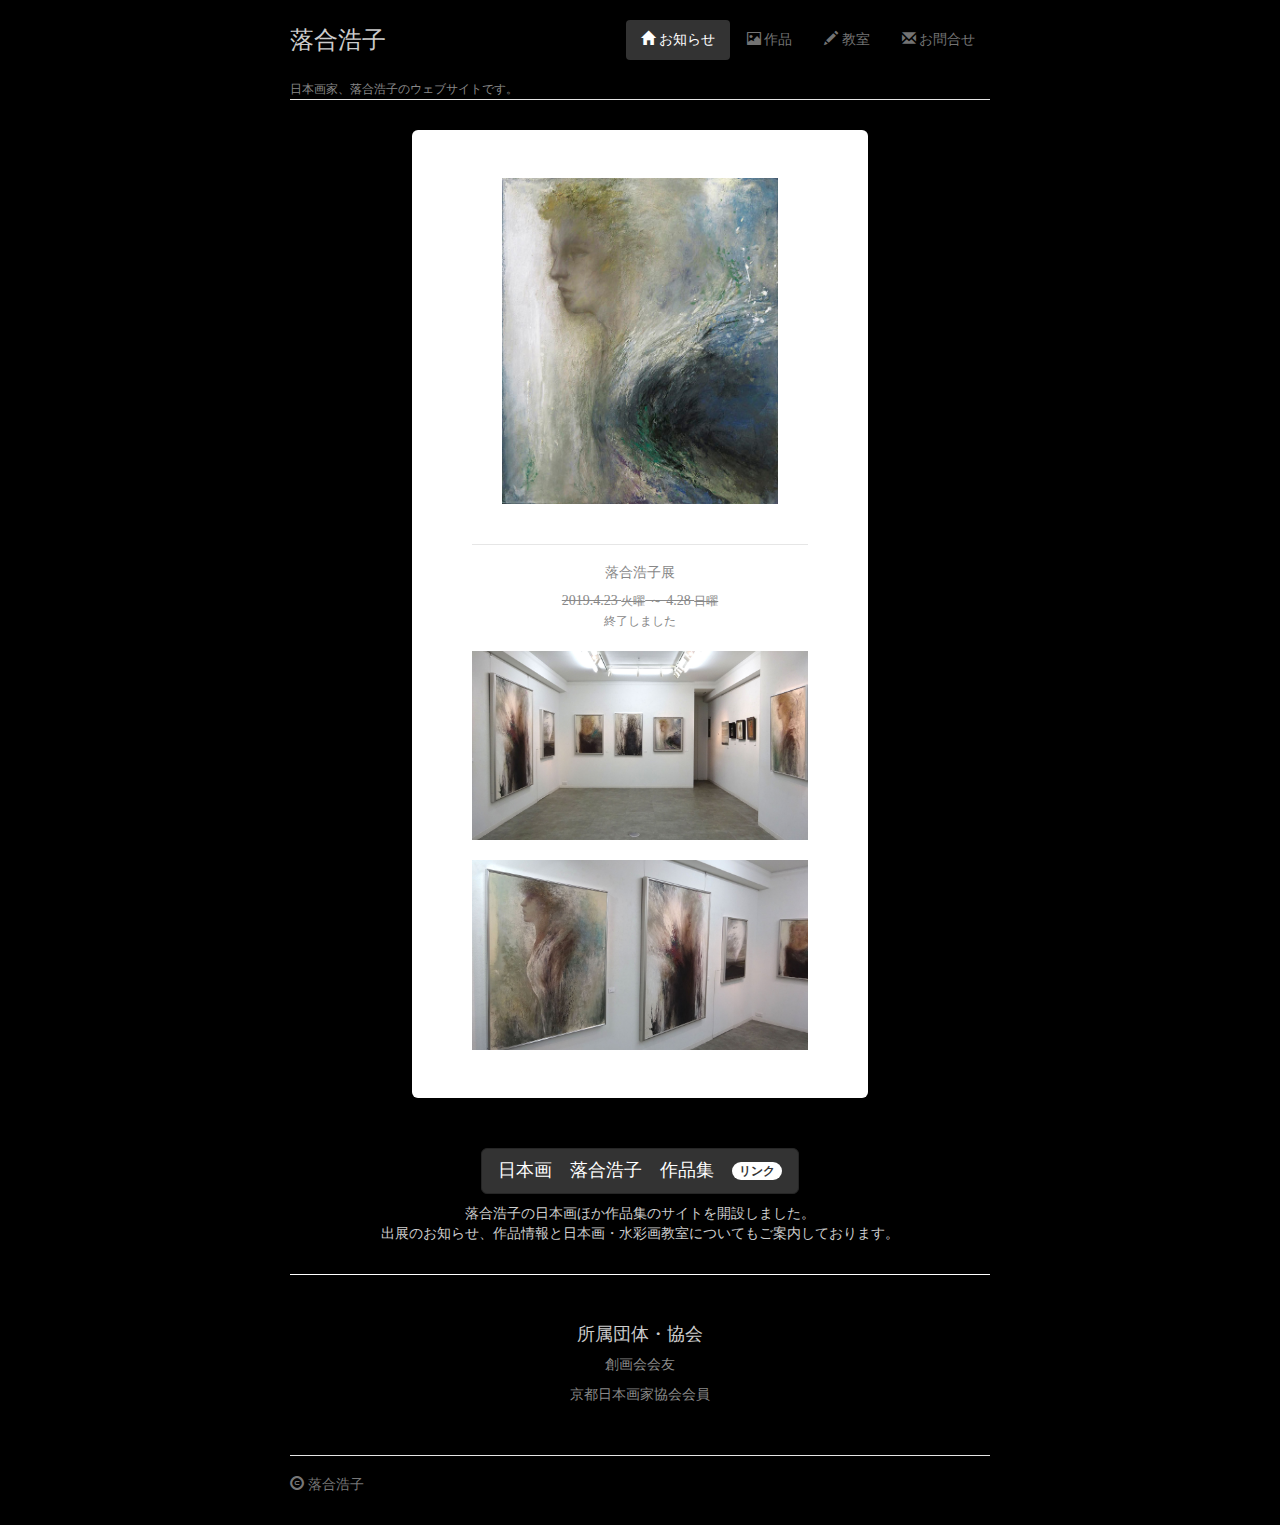
==== index.html @ 36b0684b "作品ページ更新" ====
<!DOCTYPE html> <html class=no-js> <head> <meta charset=utf-8> <title>落合浩子のウェブサイト</title> <meta name=description content=日本画家、落合浩子のウェブサイト。出展、作品情報、絵画教室についてご案内しております。> <meta name=Keywords content=落合浩子,日本画,水彩画,祈りの人,日本画家,創画会,京都日本画家協会> <meta name=viewport content="width=device-width"> <!-- <link rel="shortcut icon" href="/favicon.ico"> --> <!-- Place favicon.ico and apple-touch-icon.png in the root directory --> <link rel=stylesheet href=styles/fe6bd181.vendor.css> <link rel=stylesheet href=styles/61f33442.main.css>  <body> <!--[if lt IE 10]>
      <p class="browsehappy">You are using an <strong>outdated</strong> browser. Please <a href="http://browsehappy.com/">upgrade your browser</a> to improve your experience.</p>
    <![endif]--> <div class=container> <div class=header> <ul class="nav nav-pills pull-right"> <li class=active><a href=#><span class="glyphicon glyphicon-home"></span> お知らせ</a></li> <!-- <li><a href="#">Profile</a></li> --> <li><a href=works.html><span class="glyphicon glyphicon-picture"></span> 作品</a></li> <!-- <li><a href="#">Exhibition</a></li> --> <li><a href=school.html><span class="glyphicon glyphicon-pencil"></span> 教室</a></li> <li><a href=http://goo.gl/forms/wcPq8mtBGW><span class="glyphicon glyphicon-envelope"></span> お問合せ</a></li> </ul> <h3 class=text-muted>落合浩子</h3><small>日本画家、落合浩子のウェブサイトです。</small> </div> <p> </p> <div class=row> <div class="col-xs-10 col-sm-8 col-md-8 col-xs-offset-1 col-sm-offset-2 col-md-offset-2"> <div class=jumbotron> <div class=row> <div class="col-xs-10 col-md-10 col-xs-offset-1 col-md-offset-1"> <img class=img-responsive src=images/2c6fb3a1.ochiai-hiroko-201904.jpg alt=落合浩子展の出展作品> </div> </div> <br> <hr> <h5>落合浩子展</h5> <del>2019.4.23 <small>火曜</small> ～ 4.28 <small>日曜</small></del> <br> <small>終了しました</small> <br> <br> <div class=row> <div class=col-md-12> <a href=images/fa648b81.ochiai-hiroko-201904-a.jpg class=luminous> <img src=images/fa648b81.ochiai-hiroko-201904-a.jpg alt=正面 class="center-block img-responsive"> </a> <br> <a href=images/c3e5bac8.ochiai-hiroko-201904-b.jpg class=luminous> <img src=images/c3e5bac8.ochiai-hiroko-201904-b.jpg alt=左 class="center-block img-responsive"> </a> </div> </div> </div> </div> </div> <br> <div class=row> <div class="col-xs-10 col-sm-10 col-md-10 col-xs-offset-1 col-sm-offset-1 col-md-offset-1"> <p class=text-center> <a href=https://nhochiai.wixsite.com/mysite class="btn btn-primary btn-lg" role=button>日本画　落合浩子　作品集　<span class="badge badge-primary">リンク</span></a> </p> <p class="text-center text-muted"> 落合浩子の日本画ほか作品集のサイトを開設しました。<br> 出展のお知らせ、作品情報と日本画・水彩画教室についてもご案内しております。 </p> </div> </div> <hr> <div class="row marketing"> <div class="col-md-6 col-md-offset-3"> <h4 class="text-muted text-center">所属団体・協会</h4> <p class=text-center>創画会会友</p> <p class=text-center>京都日本画家協会会員</p> </div> </div> <div class=footer> <p><span class="glyphicon glyphicon-copyright-mark"></span> 落合浩子</p> </div> </div> <script src=scripts/1f013f44.vendor.js></script> <script src=scripts/941b9cf6.main.js></script>
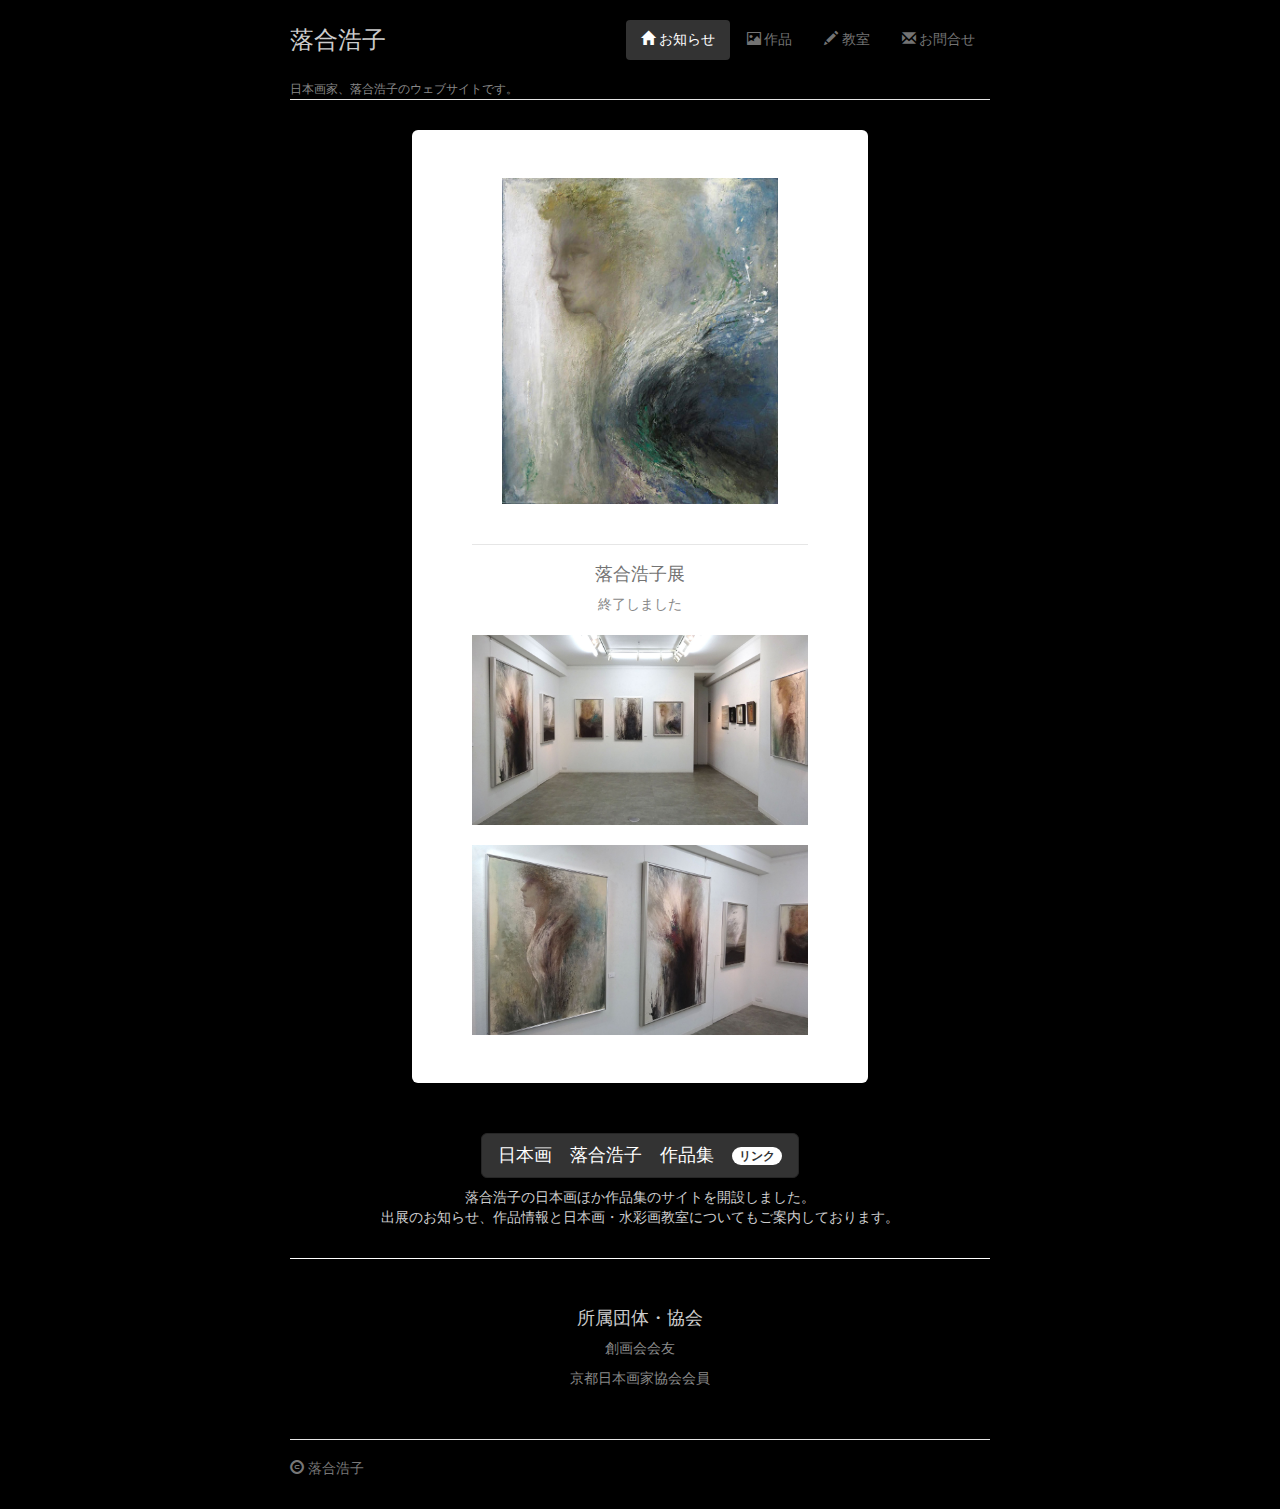
==== commit be7c6a53: "日付削除" ====
--- a/index.html
+++ b/index.html
@@ -1,3 +1,3 @@
 <!DOCTYPE html> <html class=no-js> <head> <meta charset=utf-8> <title>落合浩子のウェブサイト</title> <meta name=description content=日本画家、落合浩子のウェブサイト。出展、作品情報、絵画教室についてご案内しております。> <meta name=Keywords content=落合浩子,日本画,水彩画,祈りの人,日本画家,創画会,京都日本画家協会> <meta name=viewport content="width=device-width"> <!-- <link rel="shortcut icon" href="/favicon.ico"> --> <!-- Place favicon.ico and apple-touch-icon.png in the root directory --> <link rel=stylesheet href=styles/fe6bd181.vendor.css> <link rel=stylesheet href=styles/61f33442.main.css>  <body> <!--[if lt IE 10]>
       <p class="browsehappy">You are using an <strong>outdated</strong> browser. Please <a href="http://browsehappy.com/">upgrade your browser</a> to improve your experience.</p>
-    <![endif]--> <div class=container> <div class=header> <ul class="nav nav-pills pull-right"> <li class=active><a href=#><span class="glyphicon glyphicon-home"></span> お知らせ</a></li> <!-- <li><a href="#">Profile</a></li> --> <li><a href=works.html><span class="glyphicon glyphicon-picture"></span> 作品</a></li> <!-- <li><a href="#">Exhibition</a></li> --> <li><a href=school.html><span class="glyphicon glyphicon-pencil"></span> 教室</a></li> <li><a href=http://goo.gl/forms/wcPq8mtBGW><span class="glyphicon glyphicon-envelope"></span> お問合せ</a></li> </ul> <h3 class=text-muted>落合浩子</h3><small>日本画家、落合浩子のウェブサイトです。</small> </div> <p> </p> <div class=row> <div class="col-xs-10 col-sm-8 col-md-8 col-xs-offset-1 col-sm-offset-2 col-md-offset-2"> <div class=jumbotron> <div class=row> <div class="col-xs-10 col-md-10 col-xs-offset-1 col-md-offset-1"> <img class=img-responsive src=images/2c6fb3a1.ochiai-hiroko-201904.jpg alt=落合浩子展の出展作品> </div> </div> <br> <hr> <h5>落合浩子展</h5> <del>2019.4.23 <small>火曜</small> ～ 4.28 <small>日曜</small></del> <br> <small>終了しました</small> <br> <br> <div class=row> <div class=col-md-12> <a href=images/fa648b81.ochiai-hiroko-201904-a.jpg class=luminous> <img src=images/fa648b81.ochiai-hiroko-201904-a.jpg alt=正面 class="center-block img-responsive"> </a> <br> <a href=images/c3e5bac8.ochiai-hiroko-201904-b.jpg class=luminous> <img src=images/c3e5bac8.ochiai-hiroko-201904-b.jpg alt=左 class="center-block img-responsive"> </a> </div> </div> </div> </div> </div> <br> <div class=row> <div class="col-xs-10 col-sm-10 col-md-10 col-xs-offset-1 col-sm-offset-1 col-md-offset-1"> <p class=text-center> <a href=https://nhochiai.wixsite.com/mysite class="btn btn-primary btn-lg" role=button>日本画　落合浩子　作品集　<span class="badge badge-primary">リンク</span></a> </p> <p class="text-center text-muted"> 落合浩子の日本画ほか作品集のサイトを開設しました。<br> 出展のお知らせ、作品情報と日本画・水彩画教室についてもご案内しております。 </p> </div> </div> <hr> <div class="row marketing"> <div class="col-md-6 col-md-offset-3"> <h4 class="text-muted text-center">所属団体・協会</h4> <p class=text-center>創画会会友</p> <p class=text-center>京都日本画家協会会員</p> </div> </div> <div class=footer> <p><span class="glyphicon glyphicon-copyright-mark"></span> 落合浩子</p> </div> </div> <script src=scripts/1f013f44.vendor.js></script> <script src=scripts/941b9cf6.main.js></script>  +    <![endif]--> <div class=container> <div class=header> <ul class="nav nav-pills pull-right"> <li class=active><a href=#><span class="glyphicon glyphicon-home"></span> お知らせ</a></li> <!-- <li><a href="#">Profile</a></li> --> <li><a href=works.html><span class="glyphicon glyphicon-picture"></span> 作品</a></li> <!-- <li><a href="#">Exhibition</a></li> --> <li><a href=school.html><span class="glyphicon glyphicon-pencil"></span> 教室</a></li> <li><a href=http://goo.gl/forms/wcPq8mtBGW><span class="glyphicon glyphicon-envelope"></span> お問合せ</a></li> </ul> <h3 class=text-muted>落合浩子</h3><small>日本画家、落合浩子のウェブサイトです。</small> </div> <p> </p> <div class=row> <div class="col-xs-10 col-sm-8 col-md-8 col-xs-offset-1 col-sm-offset-2 col-md-offset-2"> <div class=jumbotron> <div class=row> <div class="col-xs-10 col-md-10 col-xs-offset-1 col-md-offset-1"> <img class=img-responsive src=images/2c6fb3a1.ochiai-hiroko-201904.jpg alt=落合浩子展の出展作品> </div> </div> <br> <hr> <h4><a href=https://nhochiai.wixsite.com/mysite>落合浩子展</a></h4> 終了しました <br> <br> <div class=row> <div class=col-md-12> <a href=images/fa648b81.ochiai-hiroko-201904-a.jpg class=luminous> <img src=images/fa648b81.ochiai-hiroko-201904-a.jpg alt=正面 class="center-block img-responsive"> </a> <br> <a href=images/c3e5bac8.ochiai-hiroko-201904-b.jpg class=luminous> <img src=images/c3e5bac8.ochiai-hiroko-201904-b.jpg alt=左 class="center-block img-responsive"> </a> </div> </div> </div> </div> </div> <br> <div class=row> <div class="col-xs-10 col-sm-10 col-md-10 col-xs-offset-1 col-sm-offset-1 col-md-offset-1"> <p class=text-center> <a href=https://nhochiai.wixsite.com/mysite class="btn btn-primary btn-lg" role=button>日本画　落合浩子　作品集　<span class="badge badge-primary">リンク</span></a> </p> <p class="text-center text-muted"> 落合浩子の日本画ほか作品集のサイトを開設しました。<br> 出展のお知らせ、作品情報と日本画・水彩画教室についてもご案内しております。 </p> </div> </div> <hr> <div class="row marketing"> <div class="col-md-6 col-md-offset-3"> <h4 class="text-muted text-center">所属団体・協会</h4> <p class=text-center>創画会会友</p> <p class=text-center>京都日本画家協会会員</p> </div> </div> <div class=footer> <p><span class="glyphicon glyphicon-copyright-mark"></span> 落合浩子</p> </div> </div> <script src=scripts/1f013f44.vendor.js></script> <script src=scripts/941b9cf6.main.js></script>  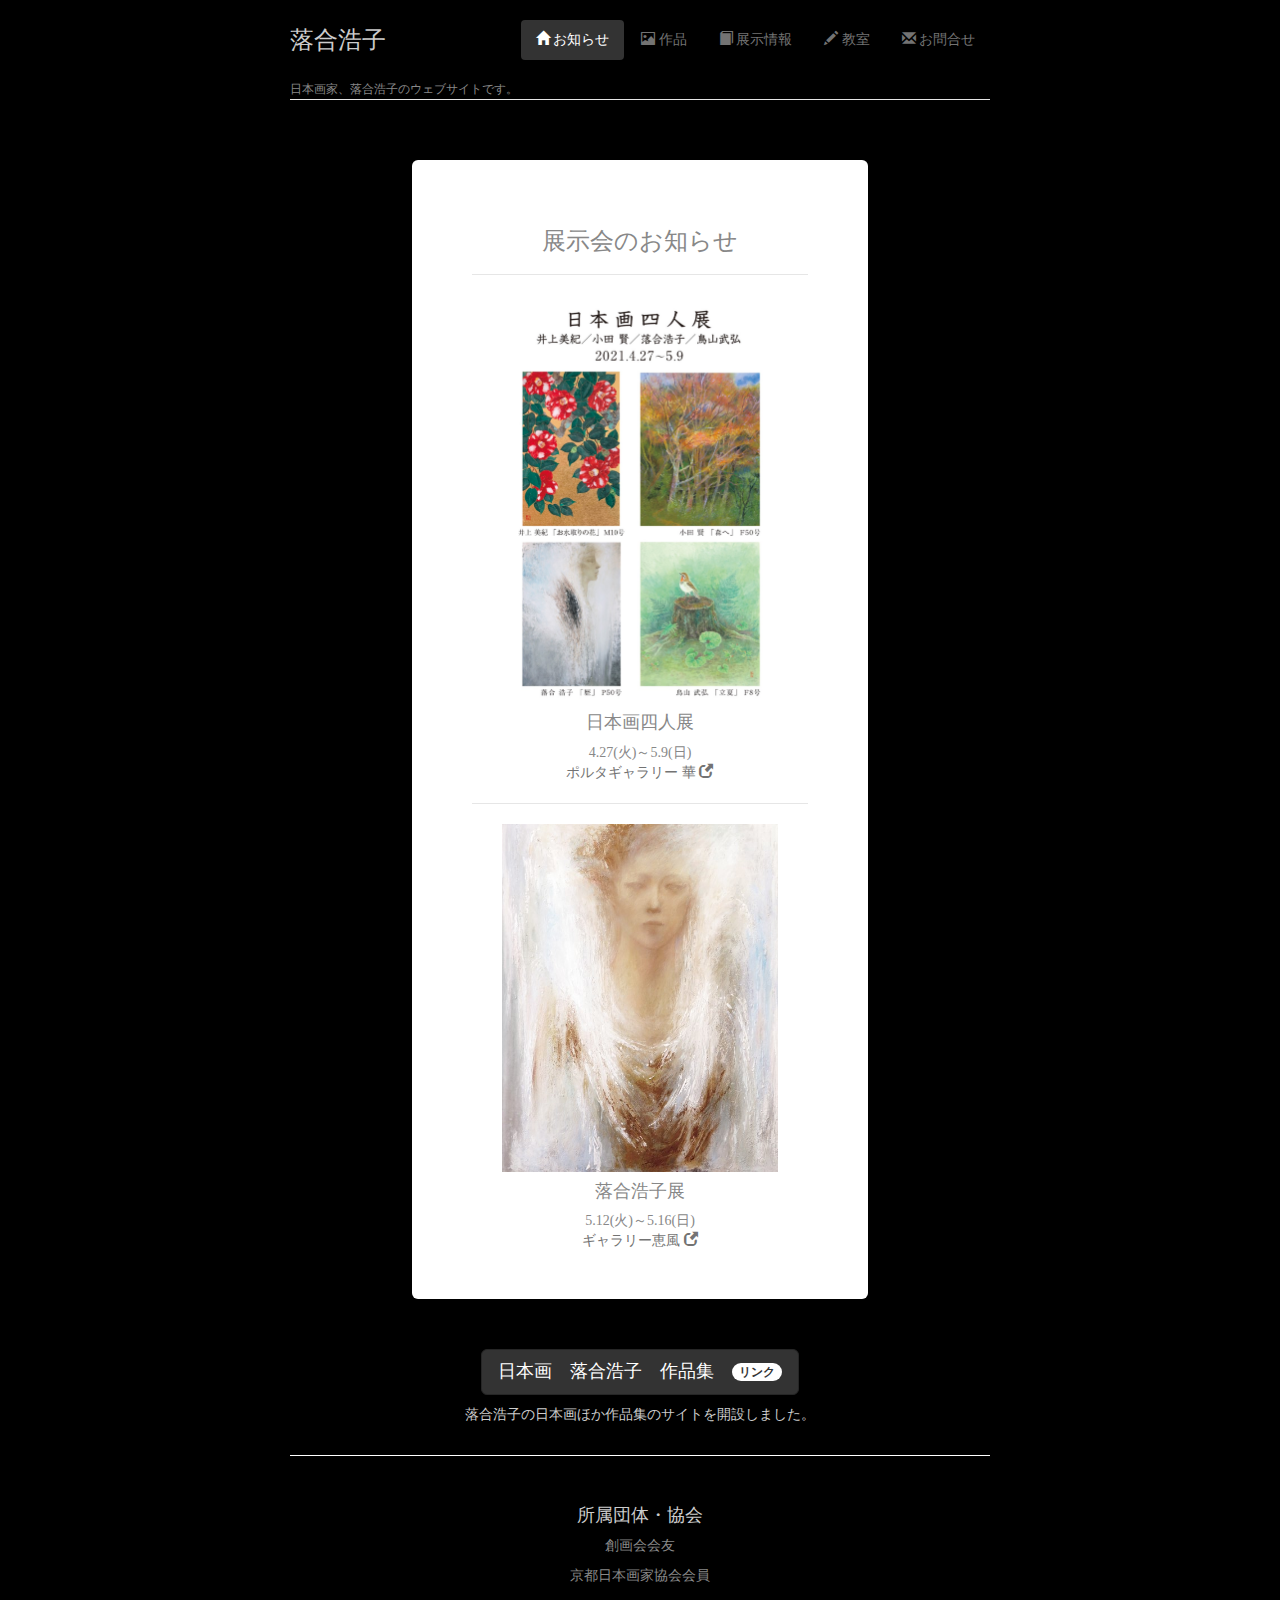
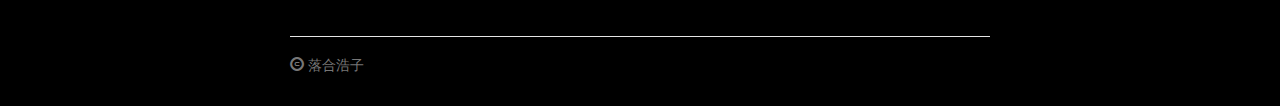
==== commit d15ef05c: "2021年度・春" ====
--- a/index.html
+++ b/index.html
@@ -1,3 +1,3 @@
-<!DOCTYPE html> <html class=no-js> <head> <meta charset=utf-8> <title>落合浩子のウェブサイト</title> <meta name=description content=日本画家、落合浩子のウェブサイト。出展、作品情報、絵画教室についてご案内しております。> <meta name=Keywords content=落合浩子,日本画,水彩画,祈りの人,日本画家,創画会,京都日本画家協会> <meta name=viewport content="width=device-width"> <!-- <link rel="shortcut icon" href="/favicon.ico"> --> <!-- Place favicon.ico and apple-touch-icon.png in the root directory --> <link rel=stylesheet href=styles/fe6bd181.vendor.css> <link rel=stylesheet href=styles/61f33442.main.css>  <body> <!--[if lt IE 10]>
+<!doctype html> <html class=no-js> <head> <meta charset=utf-8> <title>落合浩子のウェブサイト</title> <meta name=description content=日本画家、落合浩子のウェブサイト。出展、作品情報、絵画教室についてご案内しております。> <meta name=Keywords content=落合浩子,日本画,水彩画,祈りの人,日本画家,創画会,京都日本画家協会> <meta name=viewport content="width=device-width"> <!-- <link rel="shortcut icon" href="/favicon.ico"> --> <!-- Place favicon.ico and apple-touch-icon.png in the root directory --> <link rel=stylesheet href=styles/ecedb8a3.vendor.css> <link rel=stylesheet href=styles/b3ccf3a6.main.css> </head> <body> <!--[if lt IE 10]>
       <p class="browsehappy">You are using an <strong>outdated</strong> browser. Please <a href="http://browsehappy.com/">upgrade your browser</a> to improve your experience.</p>
-    <![endif]--> <div class=container> <div class=header> <ul class="nav nav-pills pull-right"> <li class=active><a href=#><span class="glyphicon glyphicon-home"></span> お知らせ</a></li> <!-- <li><a href="#">Profile</a></li> --> <li><a href=works.html><span class="glyphicon glyphicon-picture"></span> 作品</a></li> <!-- <li><a href="#">Exhibition</a></li> --> <li><a href=school.html><span class="glyphicon glyphicon-pencil"></span> 教室</a></li> <li><a href=http://goo.gl/forms/wcPq8mtBGW><span class="glyphicon glyphicon-envelope"></span> お問合せ</a></li> </ul> <h3 class=text-muted>落合浩子</h3><small>日本画家、落合浩子のウェブサイトです。</small> </div> <p> </p> <div class=row> <div class="col-xs-10 col-sm-8 col-md-8 col-xs-offset-1 col-sm-offset-2 col-md-offset-2"> <div class=jumbotron> <div class=row> <div class="col-xs-10 col-md-10 col-xs-offset-1 col-md-offset-1"> <img class=img-responsive src=images/2c6fb3a1.ochiai-hiroko-201904.jpg alt=落合浩子展の出展作品> </div> </div> <br> <hr> <h4><a href=https://nhochiai.wixsite.com/mysite>落合浩子展</a></h4> 終了しました <br> <br> <div class=row> <div class=col-md-12> <a href=images/fa648b81.ochiai-hiroko-201904-a.jpg class=luminous> <img src=images/fa648b81.ochiai-hiroko-201904-a.jpg alt=正面 class="center-block img-responsive"> </a> <br> <a href=images/c3e5bac8.ochiai-hiroko-201904-b.jpg class=luminous> <img src=images/c3e5bac8.ochiai-hiroko-201904-b.jpg alt=左 class="center-block img-responsive"> </a> </div> </div> </div> </div> </div> <br> <div class=row> <div class="col-xs-10 col-sm-10 col-md-10 col-xs-offset-1 col-sm-offset-1 col-md-offset-1"> <p class=text-center> <a href=https://nhochiai.wixsite.com/mysite class="btn btn-primary btn-lg" role=button>日本画　落合浩子　作品集　<span class="badge badge-primary">リンク</span></a> </p> <p class="text-center text-muted"> 落合浩子の日本画ほか作品集のサイトを開設しました。<br> 出展のお知らせ、作品情報と日本画・水彩画教室についてもご案内しております。 </p> </div> </div> <hr> <div class="row marketing"> <div class="col-md-6 col-md-offset-3"> <h4 class="text-muted text-center">所属団体・協会</h4> <p class=text-center>創画会会友</p> <p class=text-center>京都日本画家協会会員</p> </div> </div> <div class=footer> <p><span class="glyphicon glyphicon-copyright-mark"></span> 落合浩子</p> </div> </div> <script src=scripts/1f013f44.vendor.js></script> <script src=scripts/941b9cf6.main.js></script>  +    <![endif]--> <div class=container> <div class=header> <ul class="nav nav-pills pull-right"> <li class=active><a href=#><span class="glyphicon glyphicon-home"></span> お知らせ</a></li> <!-- <li><a href="#">Profile</a></li> --> <li><a href=works.html><span class="glyphicon glyphicon-picture"></span> 作品</a></li> <li><a href=exhibition.html><span class="glyphicon glyphicon-book"></span> 展示情報</a></li> <li><a href=school.html><span class="glyphicon glyphicon-pencil"></span> 教室</a></li> <li><a href=http://goo.gl/forms/wcPq8mtBGW><span class="glyphicon glyphicon-envelope"></span> お問合せ</a></li> </ul> <h3 class=text-muted>落合浩子</h3><small>日本画家、落合浩子のウェブサイトです。</small> </div>　 <p> </p> <div class=row> <div class="col-xs-10 col-sm-8 col-md-8 col-xs-offset-1 col-sm-offset-2 col-md-offset-2"> <div class=jumbotron> <h3>展示会のお知らせ</h3> <hr> <div class=row> <div class="col-xs-10 col-md-10 col-xs-offset-1 col-md-offset-1"> <a href=images/5fee8d77.exhibition-of-four-artists_20210427.jpg class=luminous> <img class=img-responsive src=images/5fee8d77.exhibition-of-four-artists_20210427.jpg alt=日本画四人展> </a> <h4>日本画四人展</h4> 4.27(火)～5.9(日)<br> <a href=http://www.porta.co.jp/shop/detail/153/5876>ポルタギャラリー 華 <span class="glyphicon glyphicon-new-window"></span></a> </div> </div> <hr> <div class=row> <div class="col-xs-10 col-md-10 col-xs-offset-1 col-md-offset-1"> <a href=images/1052e5c9.ochiai-hiroko-2021.jpg class=luminous> <img class=img-responsive src=images/1052e5c9.ochiai-hiroko-2021.jpg alt=落合浩子展> </a> <h4>落合浩子展</h4> 5.12(火)～5.16(日)<br> <a href=http://g-keifu.com/ >ギャラリー恵風 <span class="glyphicon glyphicon-new-window"></span></a> </div> </div> </div> </div> </div> <br> <div class=row> <div class="col-xs-10 col-sm-10 col-md-10 col-xs-offset-1 col-sm-offset-1 col-md-offset-1"> <p class=text-center> <a href=https://nhochiai.wixsite.com/mysite class="btn btn-primary btn-lg" role=button>日本画　落合浩子　作品集　<span class="badge badge-primary">リンク</span></a> </p> <p class="text-center text-muted"> 落合浩子の日本画ほか作品集のサイトを開設しました。 </p> </div> </div> <hr> <div class="row marketing"> <div class="col-md-6 col-md-offset-3"> <h4 class="text-muted text-center">所属団体・協会</h4> <p class=text-center>創画会会友</p> <p class=text-center>京都日本画家協会会員</p> </div> </div> <div class=footer> <p><span class="glyphicon glyphicon-copyright-mark"></span> 落合浩子</p> </div> </div> <script src=scripts/1fa97bcf.vendor.js></script> <script src=scripts/941b9cf6.main.js></script> 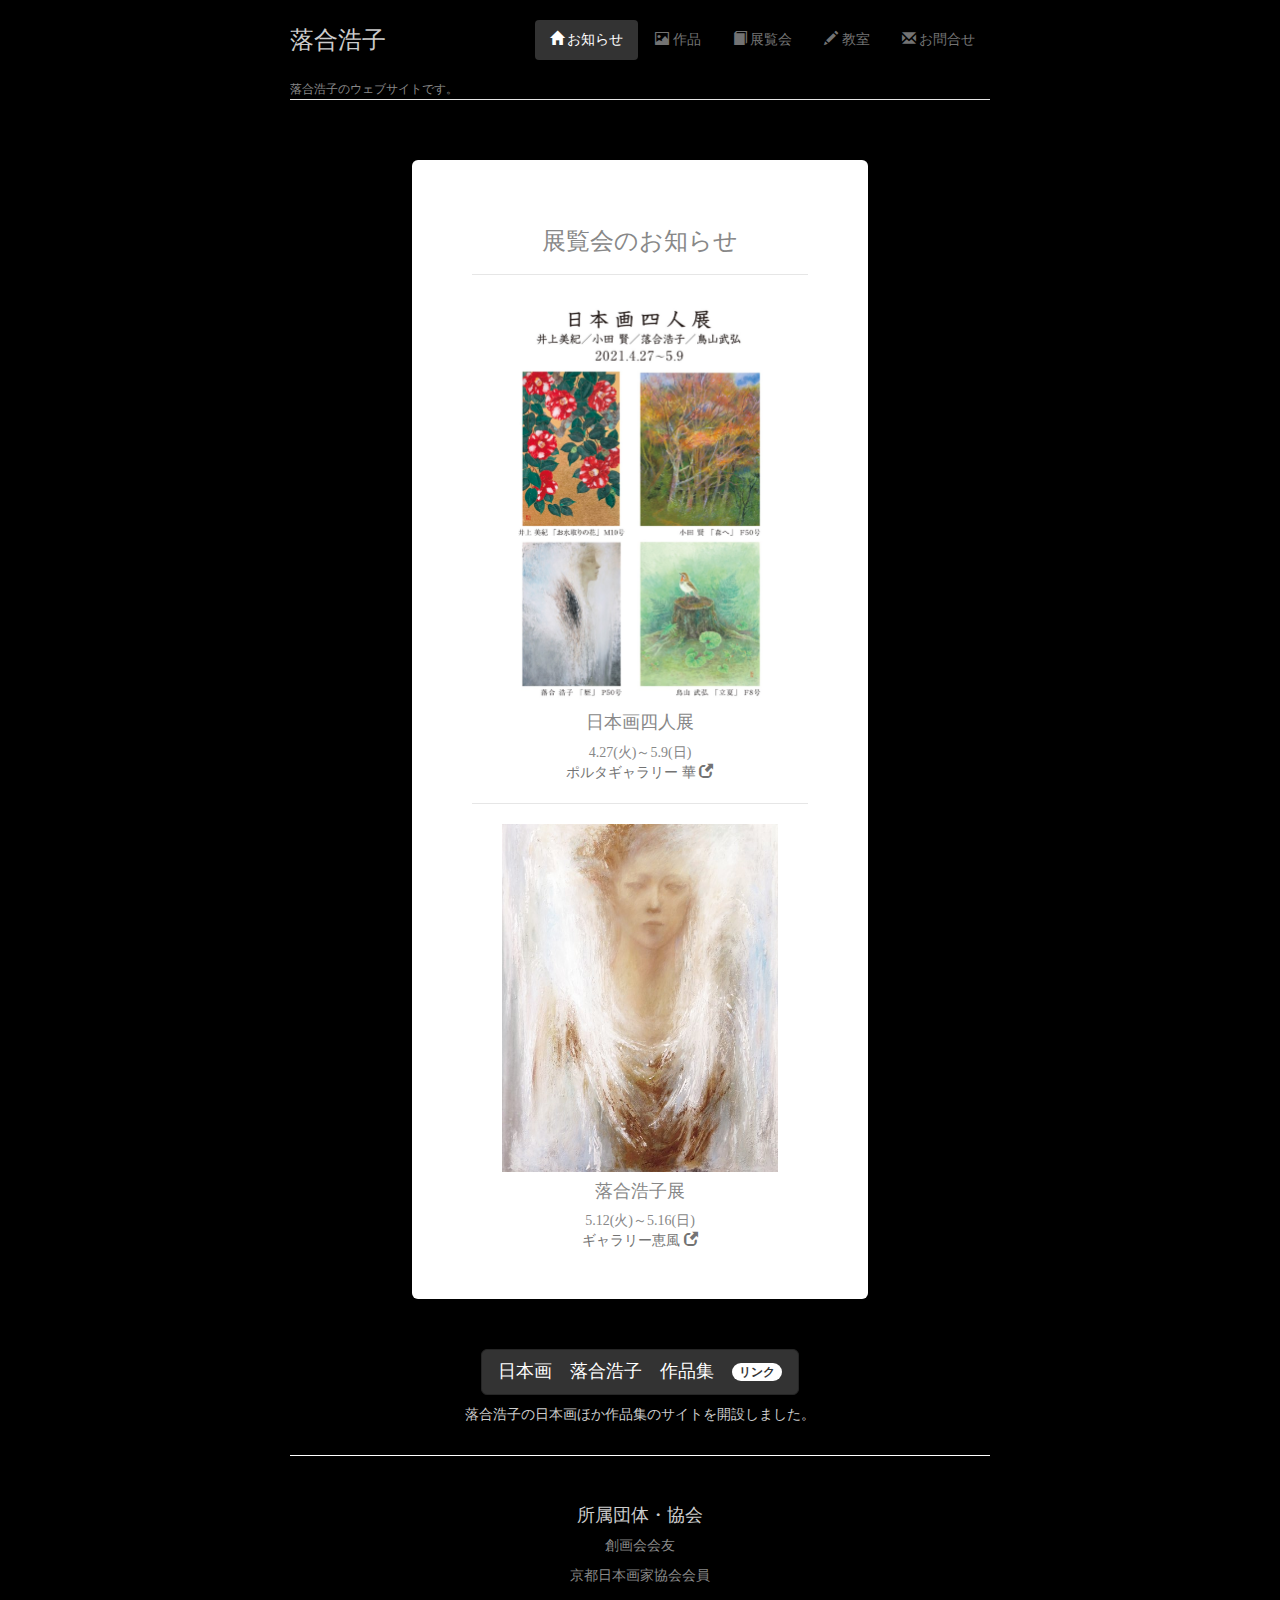
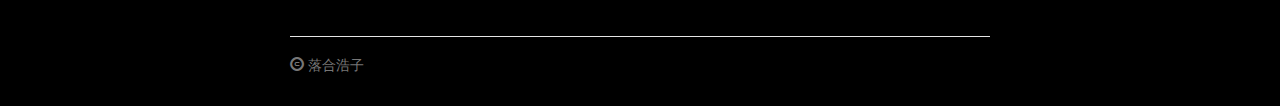
==== commit fbc5d5a5: "ページタイトル修正等" ====
--- a/index.html
+++ b/index.html
@@ -1,3 +1,3 @@
-<!doctype html> <html class=no-js> <head> <meta charset=utf-8> <title>落合浩子のウェブサイト</title> <meta name=description content=日本画家、落合浩子のウェブサイト。出展、作品情報、絵画教室についてご案内しております。> <meta name=Keywords content=落合浩子,日本画,水彩画,祈りの人,日本画家,創画会,京都日本画家協会> <meta name=viewport content="width=device-width"> <!-- <link rel="shortcut icon" href="/favicon.ico"> --> <!-- Place favicon.ico and apple-touch-icon.png in the root directory --> <link rel=stylesheet href=styles/ecedb8a3.vendor.css> <link rel=stylesheet href=styles/b3ccf3a6.main.css> </head> <body> <!--[if lt IE 10]>
+<!doctype html> <html class=no-js> <head> <meta charset=utf-8> <title>落合浩子のウェブサイト</title> <meta name=description content=落合浩子のウェブサイト。出展、作品情報、絵画教室についてご案内しております。> <meta name=Keywords content=落合浩子,日本画,水彩画,祈りの人,日本画家,創画会,京都日本画家協会> <meta name=viewport content="width=device-width"> <!-- <link rel="shortcut icon" href="/favicon.ico"> --> <!-- Place favicon.ico and apple-touch-icon.png in the root directory --> <link rel=stylesheet href=styles/ecedb8a3.vendor.css> <link rel=stylesheet href=styles/b3ccf3a6.main.css> </head> <body> <!--[if lt IE 10]>
       <p class="browsehappy">You are using an <strong>outdated</strong> browser. Please <a href="http://browsehappy.com/">upgrade your browser</a> to improve your experience.</p>
-    <![endif]--> <div class=container> <div class=header> <ul class="nav nav-pills pull-right"> <li class=active><a href=#><span class="glyphicon glyphicon-home"></span> お知らせ</a></li> <!-- <li><a href="#">Profile</a></li> --> <li><a href=works.html><span class="glyphicon glyphicon-picture"></span> 作品</a></li> <li><a href=exhibition.html><span class="glyphicon glyphicon-book"></span> 展示情報</a></li> <li><a href=school.html><span class="glyphicon glyphicon-pencil"></span> 教室</a></li> <li><a href=http://goo.gl/forms/wcPq8mtBGW><span class="glyphicon glyphicon-envelope"></span> お問合せ</a></li> </ul> <h3 class=text-muted>落合浩子</h3><small>日本画家、落合浩子のウェブサイトです。</small> </div>　 <p> </p> <div class=row> <div class="col-xs-10 col-sm-8 col-md-8 col-xs-offset-1 col-sm-offset-2 col-md-offset-2"> <div class=jumbotron> <h3>展示会のお知らせ</h3> <hr> <div class=row> <div class="col-xs-10 col-md-10 col-xs-offset-1 col-md-offset-1"> <a href=images/5fee8d77.exhibition-of-four-artists_20210427.jpg class=luminous> <img class=img-responsive src=images/5fee8d77.exhibition-of-four-artists_20210427.jpg alt=日本画四人展> </a> <h4>日本画四人展</h4> 4.27(火)～5.9(日)<br> <a href=http://www.porta.co.jp/shop/detail/153/5876>ポルタギャラリー 華 <span class="glyphicon glyphicon-new-window"></span></a> </div> </div> <hr> <div class=row> <div class="col-xs-10 col-md-10 col-xs-offset-1 col-md-offset-1"> <a href=images/1052e5c9.ochiai-hiroko-2021.jpg class=luminous> <img class=img-responsive src=images/1052e5c9.ochiai-hiroko-2021.jpg alt=落合浩子展> </a> <h4>落合浩子展</h4> 5.12(火)～5.16(日)<br> <a href=http://g-keifu.com/ >ギャラリー恵風 <span class="glyphicon glyphicon-new-window"></span></a> </div> </div> </div> </div> </div> <br> <div class=row> <div class="col-xs-10 col-sm-10 col-md-10 col-xs-offset-1 col-sm-offset-1 col-md-offset-1"> <p class=text-center> <a href=https://nhochiai.wixsite.com/mysite class="btn btn-primary btn-lg" role=button>日本画　落合浩子　作品集　<span class="badge badge-primary">リンク</span></a> </p> <p class="text-center text-muted"> 落合浩子の日本画ほか作品集のサイトを開設しました。 </p> </div> </div> <hr> <div class="row marketing"> <div class="col-md-6 col-md-offset-3"> <h4 class="text-muted text-center">所属団体・協会</h4> <p class=text-center>創画会会友</p> <p class=text-center>京都日本画家協会会員</p> </div> </div> <div class=footer> <p><span class="glyphicon glyphicon-copyright-mark"></span> 落合浩子</p> </div> </div> <script src=scripts/1fa97bcf.vendor.js></script> <script src=scripts/941b9cf6.main.js></script> +    <![endif]--> <div class=container> <div class=header> <ul class="nav nav-pills pull-right"> <li class=active><a href=#><span class="glyphicon glyphicon-home"></span> お知らせ</a></li> <!-- <li><a href="#">Profile</a></li> --> <li><a href=works.html><span class="glyphicon glyphicon-picture"></span> 作品</a></li> <li><a href=exhibition.html><span class="glyphicon glyphicon-book"></span> 展覧会</a></li> <li><a href=school.html><span class="glyphicon glyphicon-pencil"></span> 教室</a></li> <li><a href=http://goo.gl/forms/wcPq8mtBGW><span class="glyphicon glyphicon-envelope"></span> お問合せ</a></li> </ul> <h3 class=text-muted>落合浩子</h3><small>落合浩子のウェブサイトです。</small> </div>　 <p> </p> <div class=row> <div class="col-xs-10 col-sm-8 col-md-8 col-xs-offset-1 col-sm-offset-2 col-md-offset-2"> <div class=jumbotron> <h3>展覧会のお知らせ</h3> <hr> <div class=row> <div class="col-xs-10 col-md-10 col-xs-offset-1 col-md-offset-1"> <a href=images/5fee8d77.exhibition-of-four-artists_20210427.jpg class=luminous> <img class=img-responsive src=images/5fee8d77.exhibition-of-four-artists_20210427.jpg alt=日本画四人展> </a> <h4>日本画四人展</h4> 4.27(火)～5.9(日)<br> <a href=http://www.porta.co.jp/shop/detail/153/5876>ポルタギャラリー 華 <span class="glyphicon glyphicon-new-window"></span></a> </div> </div> <hr> <div class=row> <div class="col-xs-10 col-md-10 col-xs-offset-1 col-md-offset-1"> <a href=images/1052e5c9.ochiai-hiroko-2021.jpg class=luminous> <img class=img-responsive src=images/1052e5c9.ochiai-hiroko-2021.jpg alt=落合浩子展> </a> <h4>落合浩子展</h4> 5.12(火)～5.16(日)<br> <a href=http://g-keifu.com/ >ギャラリー恵風 <span class="glyphicon glyphicon-new-window"></span></a> </div> </div> </div> </div> </div> <br> <div class=row> <div class="col-xs-10 col-sm-10 col-md-10 col-xs-offset-1 col-sm-offset-1 col-md-offset-1"> <p class=text-center> <a href=https://nhochiai.wixsite.com/mysite class="btn btn-primary btn-lg" role=button>日本画　落合浩子　作品集　<span class="badge badge-primary">リンク</span></a> </p> <p class="text-center text-muted"> 落合浩子の日本画ほか作品集のサイトを開設しました。 </p> </div> </div> <hr> <div class="row marketing"> <div class="col-md-6 col-md-offset-3"> <h4 class="text-muted text-center">所属団体・協会</h4> <p class=text-center>創画会会友</p> <p class=text-center>京都日本画家協会会員</p> </div> </div> <div class=footer> <p><span class="glyphicon glyphicon-copyright-mark"></span> 落合浩子</p> </div> </div> <script src=scripts/1fa97bcf.vendor.js></script> <script src=scripts/941b9cf6.main.js></script> 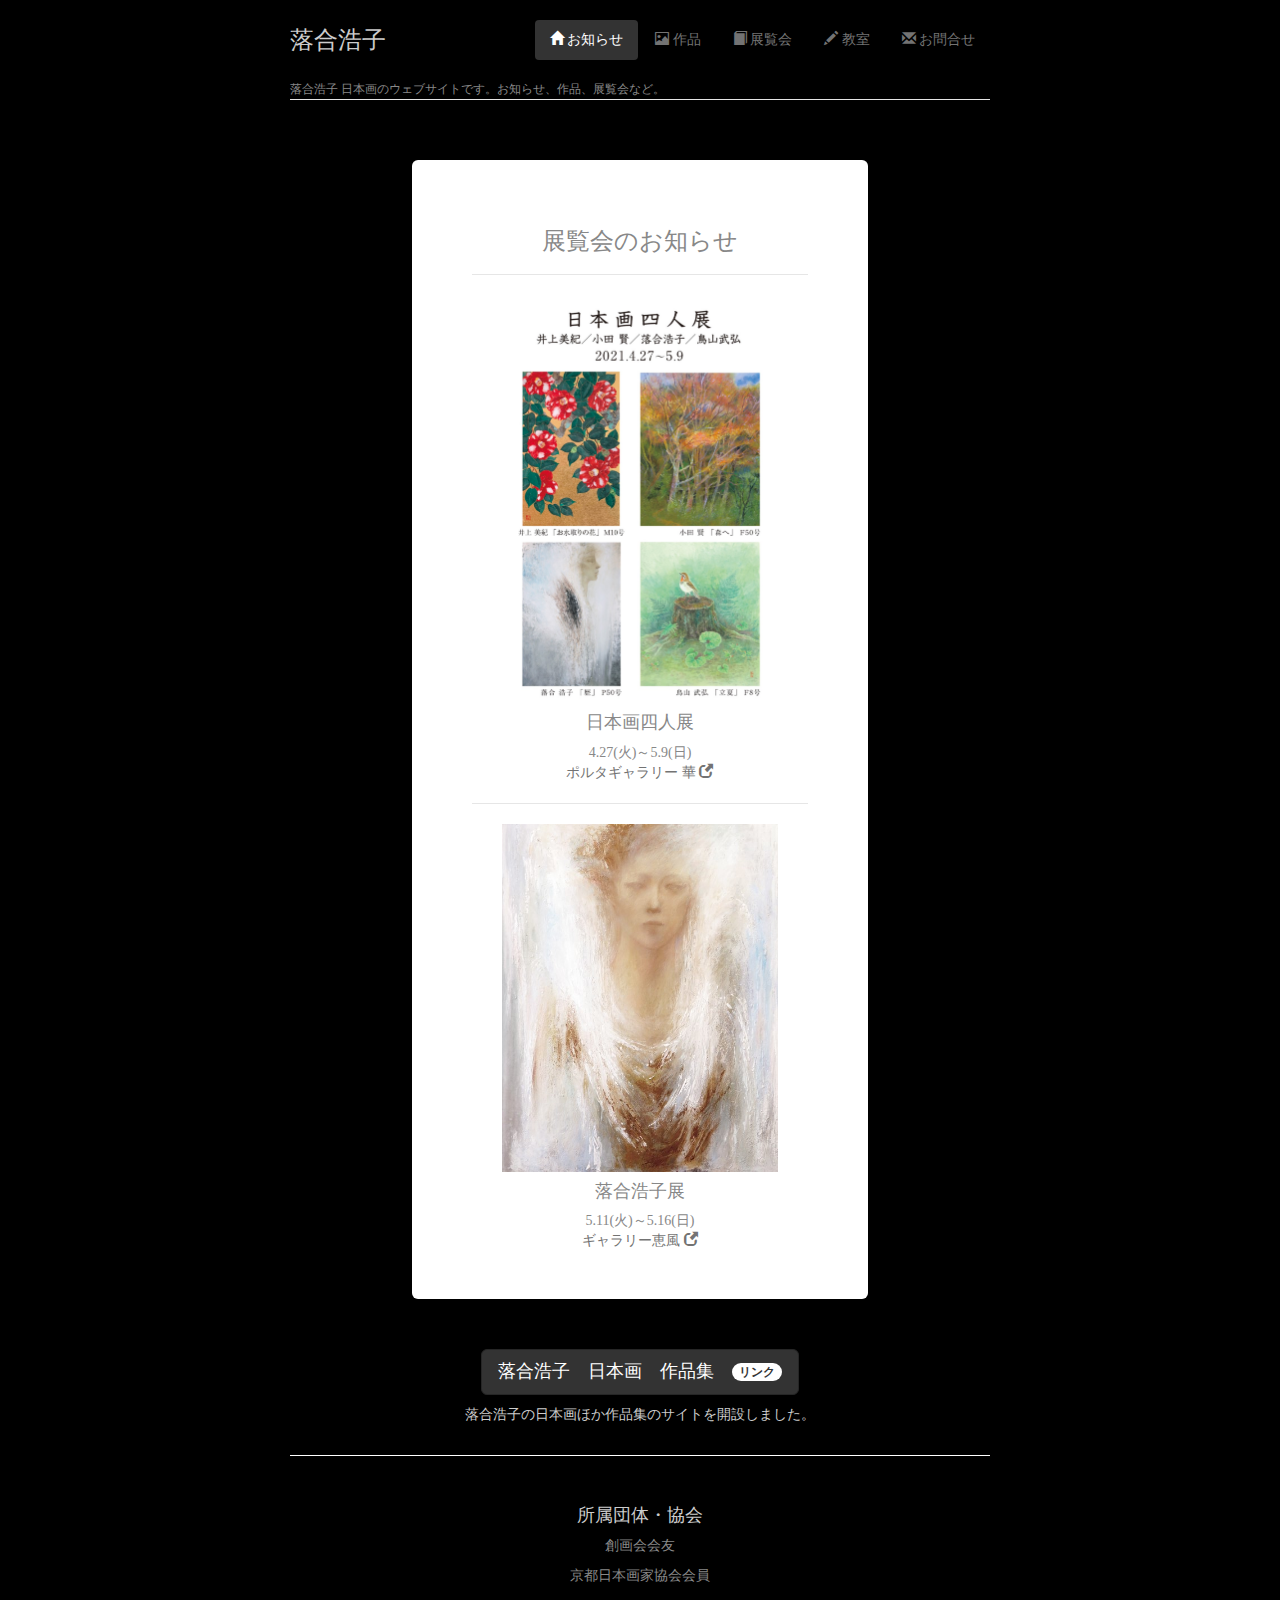
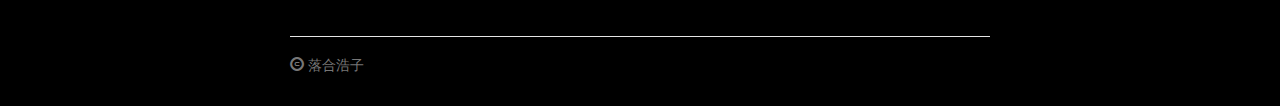
==== commit 470f17c9: "日付、日本画の加筆" ====
--- a/index.html
+++ b/index.html
@@ -1,3 +1,3 @@
-<!doctype html> <html class=no-js> <head> <meta charset=utf-8> <title>落合浩子のウェブサイト</title> <meta name=description content=落合浩子のウェブサイト。出展、作品情報、絵画教室についてご案内しております。> <meta name=Keywords content=落合浩子,日本画,水彩画,祈りの人,日本画家,創画会,京都日本画家協会> <meta name=viewport content="width=device-width"> <!-- <link rel="shortcut icon" href="/favicon.ico"> --> <!-- Place favicon.ico and apple-touch-icon.png in the root directory --> <link rel=stylesheet href=styles/ecedb8a3.vendor.css> <link rel=stylesheet href=styles/b3ccf3a6.main.css> </head> <body> <!--[if lt IE 10]>
+<!doctype html> <html class=no-js> <head> <meta charset=utf-8> <title>落合浩子 日本画のウェブサイト</title> <meta name=description content="落合浩子 日本画のウェブサイト。出展、作品情報、絵画教室についてご案内しております。"> <meta name=Keywords content=落合浩子,日本画,水彩画,祈りの人,日本画家,創画会,京都日本画家協会> <meta name=viewport content="width=device-width"> <!-- <link rel="shortcut icon" href="/favicon.ico"> --> <!-- Place favicon.ico and apple-touch-icon.png in the root directory --> <link rel=stylesheet href=styles/ecedb8a3.vendor.css> <link rel=stylesheet href=styles/b3ccf3a6.main.css> </head> <body> <!--[if lt IE 10]>
       <p class="browsehappy">You are using an <strong>outdated</strong> browser. Please <a href="http://browsehappy.com/">upgrade your browser</a> to improve your experience.</p>
-    <![endif]--> <div class=container> <div class=header> <ul class="nav nav-pills pull-right"> <li class=active><a href=#><span class="glyphicon glyphicon-home"></span> お知らせ</a></li> <!-- <li><a href="#">Profile</a></li> --> <li><a href=works.html><span class="glyphicon glyphicon-picture"></span> 作品</a></li> <li><a href=exhibition.html><span class="glyphicon glyphicon-book"></span> 展覧会</a></li> <li><a href=school.html><span class="glyphicon glyphicon-pencil"></span> 教室</a></li> <li><a href=http://goo.gl/forms/wcPq8mtBGW><span class="glyphicon glyphicon-envelope"></span> お問合せ</a></li> </ul> <h3 class=text-muted>落合浩子</h3><small>落合浩子のウェブサイトです。</small> </div>　 <p> </p> <div class=row> <div class="col-xs-10 col-sm-8 col-md-8 col-xs-offset-1 col-sm-offset-2 col-md-offset-2"> <div class=jumbotron> <h3>展覧会のお知らせ</h3> <hr> <div class=row> <div class="col-xs-10 col-md-10 col-xs-offset-1 col-md-offset-1"> <a href=images/5fee8d77.exhibition-of-four-artists_20210427.jpg class=luminous> <img class=img-responsive src=images/5fee8d77.exhibition-of-four-artists_20210427.jpg alt=日本画四人展> </a> <h4>日本画四人展</h4> 4.27(火)～5.9(日)<br> <a href=http://www.porta.co.jp/shop/detail/153/5876>ポルタギャラリー 華 <span class="glyphicon glyphicon-new-window"></span></a> </div> </div> <hr> <div class=row> <div class="col-xs-10 col-md-10 col-xs-offset-1 col-md-offset-1"> <a href=images/1052e5c9.ochiai-hiroko-2021.jpg class=luminous> <img class=img-responsive src=images/1052e5c9.ochiai-hiroko-2021.jpg alt=落合浩子展> </a> <h4>落合浩子展</h4> 5.12(火)～5.16(日)<br> <a href=http://g-keifu.com/ >ギャラリー恵風 <span class="glyphicon glyphicon-new-window"></span></a> </div> </div> </div> </div> </div> <br> <div class=row> <div class="col-xs-10 col-sm-10 col-md-10 col-xs-offset-1 col-sm-offset-1 col-md-offset-1"> <p class=text-center> <a href=https://nhochiai.wixsite.com/mysite class="btn btn-primary btn-lg" role=button>日本画　落合浩子　作品集　<span class="badge badge-primary">リンク</span></a> </p> <p class="text-center text-muted"> 落合浩子の日本画ほか作品集のサイトを開設しました。 </p> </div> </div> <hr> <div class="row marketing"> <div class="col-md-6 col-md-offset-3"> <h4 class="text-muted text-center">所属団体・協会</h4> <p class=text-center>創画会会友</p> <p class=text-center>京都日本画家協会会員</p> </div> </div> <div class=footer> <p><span class="glyphicon glyphicon-copyright-mark"></span> 落合浩子</p> </div> </div> <script src=scripts/1fa97bcf.vendor.js></script> <script src=scripts/941b9cf6.main.js></script> +    <![endif]--> <div class=container> <div class=header> <ul class="nav nav-pills pull-right"> <li class=active><a href=#><span class="glyphicon glyphicon-home"></span> お知らせ</a></li> <!-- <li><a href="#">Profile</a></li> --> <li><a href=works.html><span class="glyphicon glyphicon-picture"></span> 作品</a></li> <li><a href=exhibition.html><span class="glyphicon glyphicon-book"></span> 展覧会</a></li> <li><a href=school.html><span class="glyphicon glyphicon-pencil"></span> 教室</a></li> <li><a href=http://goo.gl/forms/wcPq8mtBGW><span class="glyphicon glyphicon-envelope"></span> お問合せ</a></li> </ul> <h3 class=text-muted>落合浩子</h3><small>落合浩子 日本画のウェブサイトです。お知らせ、作品、展覧会など。</small> </div>　 <p> </p> <div class=row> <div class="col-xs-10 col-sm-8 col-md-8 col-xs-offset-1 col-sm-offset-2 col-md-offset-2"> <div class=jumbotron> <h3>展覧会のお知らせ</h3> <hr> <div class=row> <div class="col-xs-10 col-md-10 col-xs-offset-1 col-md-offset-1"> <a href=images/5fee8d77.exhibition-of-four-artists_20210427.jpg class=luminous> <img class=img-responsive src=images/5fee8d77.exhibition-of-four-artists_20210427.jpg alt=日本画四人展> </a> <h4>日本画四人展</h4> 4.27(火)～5.9(日)<br> <a href=http://www.porta.co.jp/shop/detail/153/5876>ポルタギャラリー 華 <span class="glyphicon glyphicon-new-window"></span></a> </div> </div> <hr> <div class=row> <div class="col-xs-10 col-md-10 col-xs-offset-1 col-md-offset-1"> <a href=images/1052e5c9.ochiai-hiroko-2021.jpg class=luminous> <img class=img-responsive src=images/1052e5c9.ochiai-hiroko-2021.jpg alt=落合浩子展> </a> <h4>落合浩子展</h4> 5.11(火)～5.16(日)<br> <a href=http://g-keifu.com/ >ギャラリー恵風 <span class="glyphicon glyphicon-new-window"></span></a> </div> </div> </div> </div> </div> <br> <div class=row> <div class="col-xs-10 col-sm-10 col-md-10 col-xs-offset-1 col-sm-offset-1 col-md-offset-1"> <p class=text-center> <a href=https://nhochiai.wixsite.com/mysite class="btn btn-primary btn-lg" role=button>落合浩子　日本画　作品集　<span class="badge badge-primary">リンク</span></a> </p> <p class="text-center text-muted"> 落合浩子の日本画ほか作品集のサイトを開設しました。 </p> </div> </div> <hr> <div class="row marketing"> <div class="col-md-6 col-md-offset-3"> <h4 class="text-muted text-center">所属団体・協会</h4> <p class=text-center>創画会会友</p> <p class=text-center>京都日本画家協会会員</p> </div> </div> <div class=footer> <p><span class="glyphicon glyphicon-copyright-mark"></span> 落合浩子</p> </div> </div> <script src=scripts/1fa97bcf.vendor.js></script> <script src=scripts/941b9cf6.main.js></script> 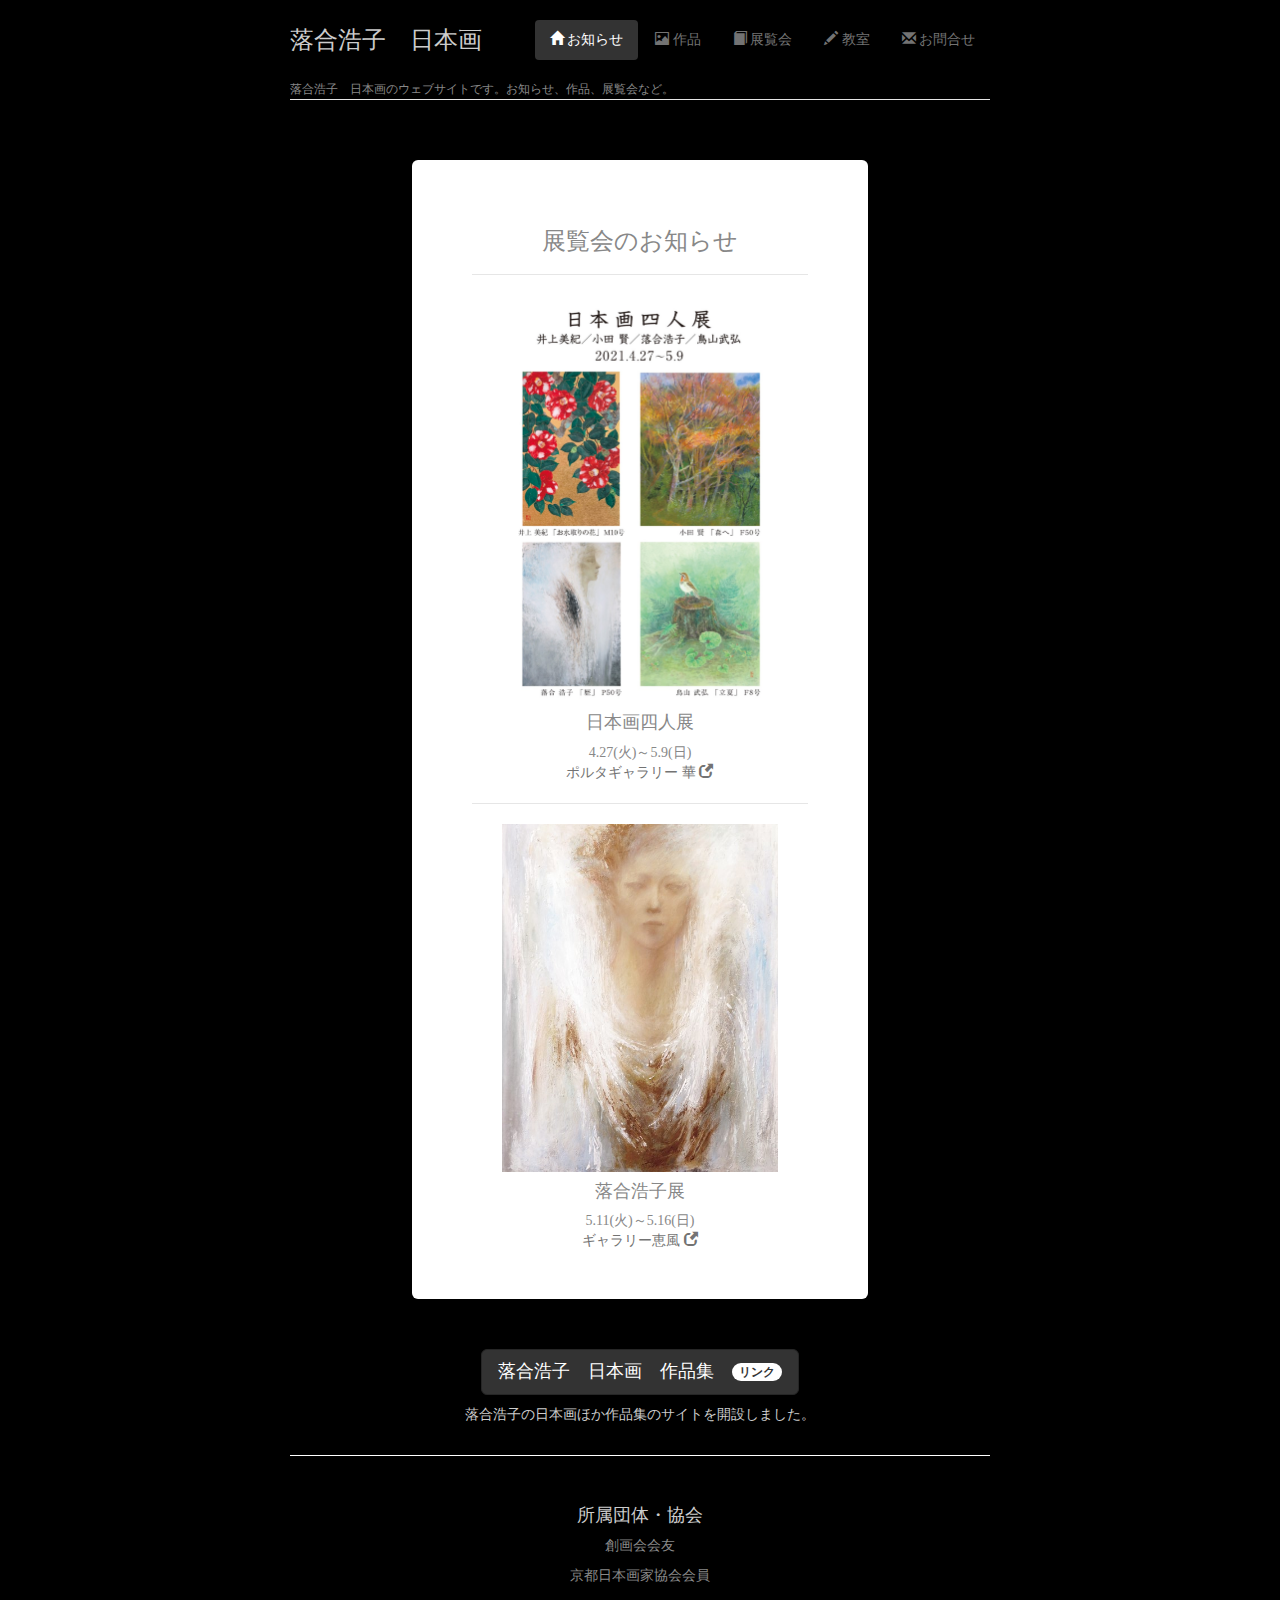
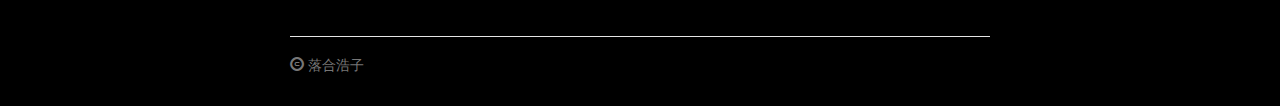
==== commit 0d6cbb67: "タイトル修正「落合浩子　日本画」" ====
--- a/index.html
+++ b/index.html
@@ -1,3 +1 @@
-<!doctype html> <html class=no-js> <head> <meta charset=utf-8> <title>落合浩子 日本画のウェブサイト</title> <meta name=description content="落合浩子 日本画のウェブサイト。出展、作品情報、絵画教室についてご案内しております。"> <meta name=Keywords content=落合浩子,日本画,水彩画,祈りの人,日本画家,創画会,京都日本画家協会> <meta name=viewport content="width=device-width"> <!-- <link rel="shortcut icon" href="/favicon.ico"> --> <!-- Place favicon.ico and apple-touch-icon.png in the root directory --> <link rel=stylesheet href=styles/ecedb8a3.vendor.css> <link rel=stylesheet href=styles/b3ccf3a6.main.css> </head> <body> <!--[if lt IE 10]>
-      <p class="browsehappy">You are using an <strong>outdated</strong> browser. Please <a href="http://browsehappy.com/">upgrade your browser</a> to improve your experience.</p>
-    <![endif]--> <div class=container> <div class=header> <ul class="nav nav-pills pull-right"> <li class=active><a href=#><span class="glyphicon glyphicon-home"></span> お知らせ</a></li> <!-- <li><a href="#">Profile</a></li> --> <li><a href=works.html><span class="glyphicon glyphicon-picture"></span> 作品</a></li> <li><a href=exhibition.html><span class="glyphicon glyphicon-book"></span> 展覧会</a></li> <li><a href=school.html><span class="glyphicon glyphicon-pencil"></span> 教室</a></li> <li><a href=http://goo.gl/forms/wcPq8mtBGW><span class="glyphicon glyphicon-envelope"></span> お問合せ</a></li> </ul> <h3 class=text-muted>落合浩子</h3><small>落合浩子 日本画のウェブサイトです。お知らせ、作品、展覧会など。</small> </div>　 <p> </p> <div class=row> <div class="col-xs-10 col-sm-8 col-md-8 col-xs-offset-1 col-sm-offset-2 col-md-offset-2"> <div class=jumbotron> <h3>展覧会のお知らせ</h3> <hr> <div class=row> <div class="col-xs-10 col-md-10 col-xs-offset-1 col-md-offset-1"> <a href=images/5fee8d77.exhibition-of-four-artists_20210427.jpg class=luminous> <img class=img-responsive src=images/5fee8d77.exhibition-of-four-artists_20210427.jpg alt=日本画四人展> </a> <h4>日本画四人展</h4> 4.27(火)～5.9(日)<br> <a href=http://www.porta.co.jp/shop/detail/153/5876>ポルタギャラリー 華 <span class="glyphicon glyphicon-new-window"></span></a> </div> </div> <hr> <div class=row> <div class="col-xs-10 col-md-10 col-xs-offset-1 col-md-offset-1"> <a href=images/1052e5c9.ochiai-hiroko-2021.jpg class=luminous> <img class=img-responsive src=images/1052e5c9.ochiai-hiroko-2021.jpg alt=落合浩子展> </a> <h4>落合浩子展</h4> 5.11(火)～5.16(日)<br> <a href=http://g-keifu.com/ >ギャラリー恵風 <span class="glyphicon glyphicon-new-window"></span></a> </div> </div> </div> </div> </div> <br> <div class=row> <div class="col-xs-10 col-sm-10 col-md-10 col-xs-offset-1 col-sm-offset-1 col-md-offset-1"> <p class=text-center> <a href=https://nhochiai.wixsite.com/mysite class="btn btn-primary btn-lg" role=button>落合浩子　日本画　作品集　<span class="badge badge-primary">リンク</span></a> </p> <p class="text-center text-muted"> 落合浩子の日本画ほか作品集のサイトを開設しました。 </p> </div> </div> <hr> <div class="row marketing"> <div class="col-md-6 col-md-offset-3"> <h4 class="text-muted text-center">所属団体・協会</h4> <p class=text-center>創画会会友</p> <p class=text-center>京都日本画家協会会員</p> </div> </div> <div class=footer> <p><span class="glyphicon glyphicon-copyright-mark"></span> 落合浩子</p> </div> </div> <script src=scripts/1fa97bcf.vendor.js></script> <script src=scripts/941b9cf6.main.js></script> +<!doctype html> <html class=no-js> <head> <meta charset=utf-8> <title>落合浩子 日本画のウェブサイト</title> <meta name=description content="落合浩子 日本画のウェブサイト。出展、作品情報、絵画教室についてご案内しております。"> <meta name=Keywords content=落合浩子,日本画,水彩画,祈りの人,日本画家,創画会,京都日本画家協会> <meta name=viewport content="width=device-width"> <!-- <link rel="shortcut icon" href="/favicon.ico"> --> <!-- Place favicon.ico and apple-touch-icon.png in the root directory --> <link rel=stylesheet href=styles/ecedb8a3.vendor.css> <link rel=stylesheet href=styles/b3ccf3a6.main.css> </head> <body> <div class=container> <div class=header> <ul class="nav nav-pills pull-right"> <li class=active><a href=#><span class="glyphicon glyphicon-home"></span> お知らせ</a></li> <!-- <li><a href="#">Profile</a></li> --> <li><a href=works.html><span class="glyphicon glyphicon-picture"></span> 作品</a></li> <li><a href=exhibition.html><span class="glyphicon glyphicon-book"></span> 展覧会</a></li> <li><a href=school.html><span class="glyphicon glyphicon-pencil"></span> 教室</a></li> <li><a href=http://goo.gl/forms/wcPq8mtBGW><span class="glyphicon glyphicon-envelope"></span> お問合せ</a></li> </ul> <h3 class=text-muted>落合浩子　日本画</h3><small>落合浩子　日本画のウェブサイトです。お知らせ、作品、展覧会など。</small> </div>　 <p> </p> <div class=row> <div class="col-xs-10 col-sm-8 col-md-8 col-xs-offset-1 col-sm-offset-2 col-md-offset-2"> <div class=jumbotron> <h3>展覧会のお知らせ</h3> <hr> <div class=row> <div class="col-xs-10 col-md-10 col-xs-offset-1 col-md-offset-1"> <a href=images/5fee8d77.exhibition-of-four-artists_20210427.jpg class=luminous> <img class=img-responsive src=images/5fee8d77.exhibition-of-four-artists_20210427.jpg alt=日本画四人展> </a> <h4>日本画四人展</h4> 4.27(火)～5.9(日)<br> <a href=http://www.porta.co.jp/shop/detail/153/5876>ポルタギャラリー 華 <span class="glyphicon glyphicon-new-window"></span></a> </div> </div> <hr> <div class=row> <div class="col-xs-10 col-md-10 col-xs-offset-1 col-md-offset-1"> <a href=images/1052e5c9.ochiai-hiroko-2021.jpg class=luminous> <img class=img-responsive src=images/1052e5c9.ochiai-hiroko-2021.jpg alt=落合浩子展> </a> <h4>落合浩子展</h4> 5.11(火)～5.16(日)<br> <a href=http://g-keifu.com/ >ギャラリー恵風 <span class="glyphicon glyphicon-new-window"></span></a> </div> </div> </div> </div> </div> <br> <div class=row> <div class="col-xs-10 col-sm-10 col-md-10 col-xs-offset-1 col-sm-offset-1 col-md-offset-1"> <p class=text-center> <a href=https://nhochiai.wixsite.com/mysite class="btn btn-primary btn-lg" role=button>落合浩子　日本画　作品集　<span class="badge badge-primary">リンク</span></a> </p> <p class="text-center text-muted"> 落合浩子の日本画ほか作品集のサイトを開設しました。 </p> </div> </div> <hr> <div class="row marketing"> <div class="col-md-6 col-md-offset-3"> <h4 class="text-muted text-center">所属団体・協会</h4> <p class=text-center>創画会会友</p> <p class=text-center>京都日本画家協会会員</p> </div> </div> <div class=footer> <p><span class="glyphicon glyphicon-copyright-mark"></span> 落合浩子</p> </div> </div> <script src=scripts/1fa97bcf.vendor.js></script> <script src=scripts/941b9cf6.main.js></script> 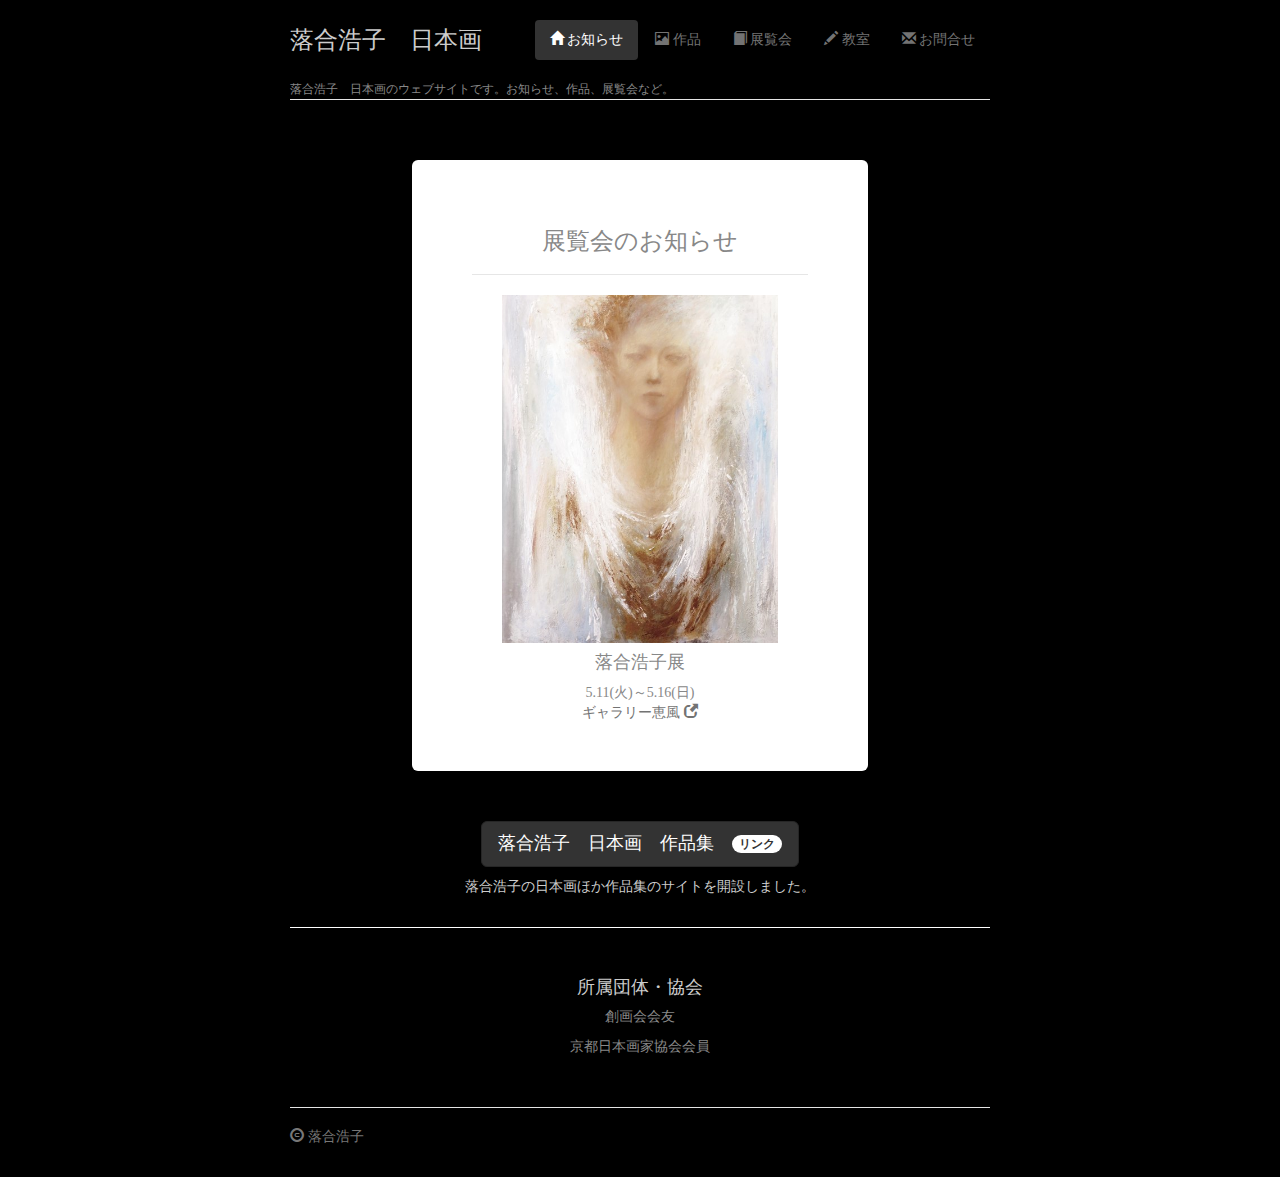
==== commit 66eb0a73: "緊急事態宣言にともない削除" ====
--- a/index.html
+++ b/index.html
@@ -1 +1 @@
-<!doctype html> <html class=no-js> <head> <meta charset=utf-8> <title>落合浩子 日本画のウェブサイト</title> <meta name=description content="落合浩子 日本画のウェブサイト。出展、作品情報、絵画教室についてご案内しております。"> <meta name=Keywords content=落合浩子,日本画,水彩画,祈りの人,日本画家,創画会,京都日本画家協会> <meta name=viewport content="width=device-width"> <!-- <link rel="shortcut icon" href="/favicon.ico"> --> <!-- Place favicon.ico and apple-touch-icon.png in the root directory --> <link rel=stylesheet href=styles/ecedb8a3.vendor.css> <link rel=stylesheet href=styles/b3ccf3a6.main.css> </head> <body> <div class=container> <div class=header> <ul class="nav nav-pills pull-right"> <li class=active><a href=#><span class="glyphicon glyphicon-home"></span> お知らせ</a></li> <!-- <li><a href="#">Profile</a></li> --> <li><a href=works.html><span class="glyphicon glyphicon-picture"></span> 作品</a></li> <li><a href=exhibition.html><span class="glyphicon glyphicon-book"></span> 展覧会</a></li> <li><a href=school.html><span class="glyphicon glyphicon-pencil"></span> 教室</a></li> <li><a href=http://goo.gl/forms/wcPq8mtBGW><span class="glyphicon glyphicon-envelope"></span> お問合せ</a></li> </ul> <h3 class=text-muted>落合浩子　日本画</h3><small>落合浩子　日本画のウェブサイトです。お知らせ、作品、展覧会など。</small> </div>　 <p> </p> <div class=row> <div class="col-xs-10 col-sm-8 col-md-8 col-xs-offset-1 col-sm-offset-2 col-md-offset-2"> <div class=jumbotron> <h3>展覧会のお知らせ</h3> <hr> <div class=row> <div class="col-xs-10 col-md-10 col-xs-offset-1 col-md-offset-1"> <a href=images/5fee8d77.exhibition-of-four-artists_20210427.jpg class=luminous> <img class=img-responsive src=images/5fee8d77.exhibition-of-four-artists_20210427.jpg alt=日本画四人展> </a> <h4>日本画四人展</h4> 4.27(火)～5.9(日)<br> <a href=http://www.porta.co.jp/shop/detail/153/5876>ポルタギャラリー 華 <span class="glyphicon glyphicon-new-window"></span></a> </div> </div> <hr> <div class=row> <div class="col-xs-10 col-md-10 col-xs-offset-1 col-md-offset-1"> <a href=images/1052e5c9.ochiai-hiroko-2021.jpg class=luminous> <img class=img-responsive src=images/1052e5c9.ochiai-hiroko-2021.jpg alt=落合浩子展> </a> <h4>落合浩子展</h4> 5.11(火)～5.16(日)<br> <a href=http://g-keifu.com/ >ギャラリー恵風 <span class="glyphicon glyphicon-new-window"></span></a> </div> </div> </div> </div> </div> <br> <div class=row> <div class="col-xs-10 col-sm-10 col-md-10 col-xs-offset-1 col-sm-offset-1 col-md-offset-1"> <p class=text-center> <a href=https://nhochiai.wixsite.com/mysite class="btn btn-primary btn-lg" role=button>落合浩子　日本画　作品集　<span class="badge badge-primary">リンク</span></a> </p> <p class="text-center text-muted"> 落合浩子の日本画ほか作品集のサイトを開設しました。 </p> </div> </div> <hr> <div class="row marketing"> <div class="col-md-6 col-md-offset-3"> <h4 class="text-muted text-center">所属団体・協会</h4> <p class=text-center>創画会会友</p> <p class=text-center>京都日本画家協会会員</p> </div> </div> <div class=footer> <p><span class="glyphicon glyphicon-copyright-mark"></span> 落合浩子</p> </div> </div> <script src=scripts/1fa97bcf.vendor.js></script> <script src=scripts/941b9cf6.main.js></script> +<!doctype html> <html class=no-js> <head> <meta charset=utf-8> <title>落合浩子 日本画のウェブサイト</title> <meta name=description content="落合浩子 日本画のウェブサイト。出展、作品情報、絵画教室についてご案内しております。"> <meta name=Keywords content=落合浩子,日本画,水彩画,祈りの人,日本画家,創画会,京都日本画家協会> <meta name=viewport content="width=device-width"> <!-- <link rel="shortcut icon" href="/favicon.ico"> --> <!-- Place favicon.ico and apple-touch-icon.png in the root directory --> <link rel=stylesheet href=styles/ecedb8a3.vendor.css> <link rel=stylesheet href=styles/b3ccf3a6.main.css> </head> <body> <div class=container> <div class=header> <ul class="nav nav-pills pull-right"> <li class=active><a href=#><span class="glyphicon glyphicon-home"></span> お知らせ</a></li> <!-- <li><a href="#">Profile</a></li> --> <li><a href=works.html><span class="glyphicon glyphicon-picture"></span> 作品</a></li> <li><a href=exhibition.html><span class="glyphicon glyphicon-book"></span> 展覧会</a></li> <li><a href=school.html><span class="glyphicon glyphicon-pencil"></span> 教室</a></li> <li><a href=http://goo.gl/forms/wcPq8mtBGW><span class="glyphicon glyphicon-envelope"></span> お問合せ</a></li> </ul> <h3 class=text-muted>落合浩子　日本画</h3><small>落合浩子　日本画のウェブサイトです。お知らせ、作品、展覧会など。</small> </div>　 <p> </p> <div class=row> <div class="col-xs-10 col-sm-8 col-md-8 col-xs-offset-1 col-sm-offset-2 col-md-offset-2"> <div class=jumbotron> <h3>展覧会のお知らせ</h3> <hr> <div class=row> <div class="col-xs-10 col-md-10 col-xs-offset-1 col-md-offset-1"> <a href=images/1052e5c9.ochiai-hiroko-2021.jpg class=luminous> <img class=img-responsive src=images/1052e5c9.ochiai-hiroko-2021.jpg alt=落合浩子展> </a> <h4>落合浩子展</h4> 5.11(火)～5.16(日)<br> <a href=http://g-keifu.com/ >ギャラリー恵風 <span class="glyphicon glyphicon-new-window"></span></a> </div> </div> </div> </div> </div> <br> <div class=row> <div class="col-xs-10 col-sm-10 col-md-10 col-xs-offset-1 col-sm-offset-1 col-md-offset-1"> <p class=text-center> <a href=https://nhochiai.wixsite.com/mysite class="btn btn-primary btn-lg" role=button>落合浩子　日本画　作品集　<span class="badge badge-primary">リンク</span></a> </p> <p class="text-center text-muted"> 落合浩子の日本画ほか作品集のサイトを開設しました。 </p> </div> </div> <hr> <div class="row marketing"> <div class="col-md-6 col-md-offset-3"> <h4 class="text-muted text-center">所属団体・協会</h4> <p class=text-center>創画会会友</p> <p class=text-center>京都日本画家協会会員</p> </div> </div> <div class=footer> <p><span class="glyphicon glyphicon-copyright-mark"></span> 落合浩子</p> </div> </div> <script src=scripts/1fa97bcf.vendor.js></script> <script src=scripts/941b9cf6.main.js></script> 